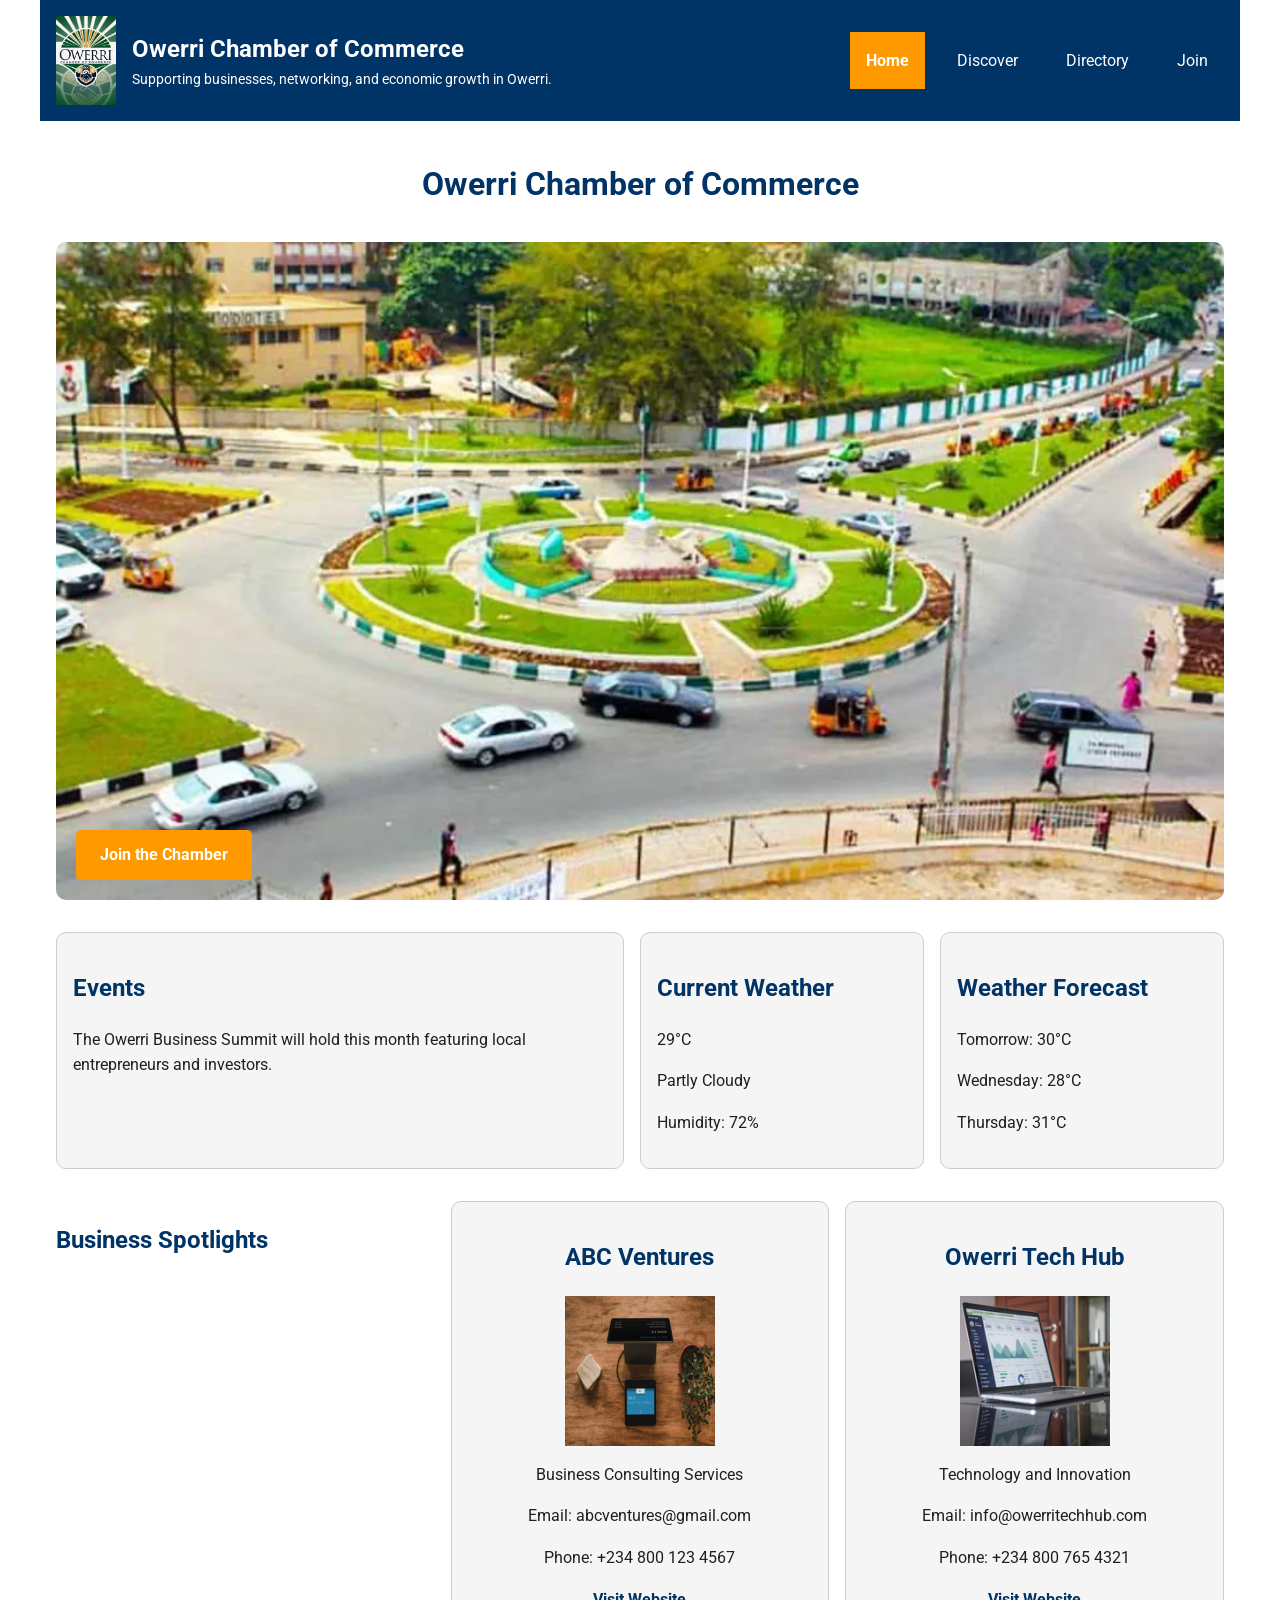
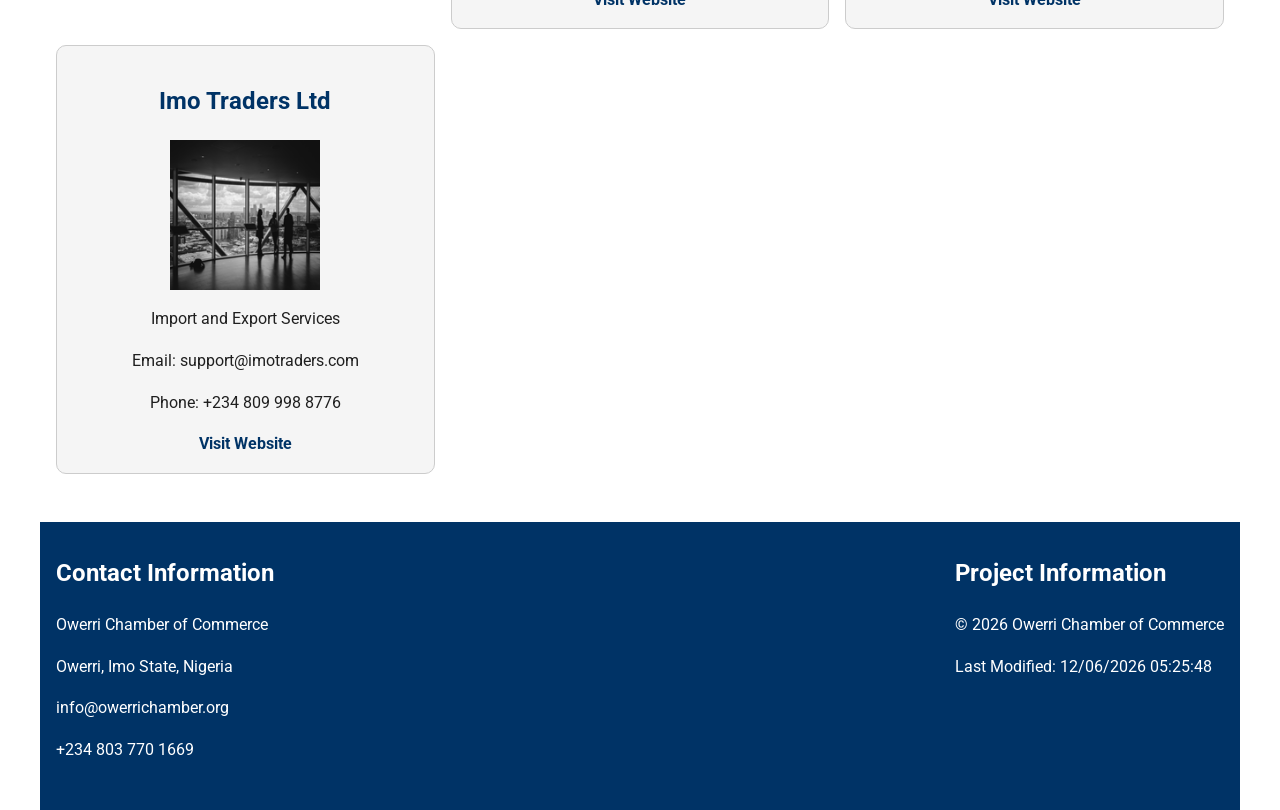
==== chamber/index.html @ b7be97dc "file and folder position changed" ====
<!DOCTYPE html>
<html lang="en">

<head>
    <meta charset="UTF-8">

    <meta
        name="viewport"
        content="width=device-width, initial-scale=1.0"
    >

    <title>Owerri Chamber of Commerce</title>

    <meta
        name="description"
        content="Owerri Chamber of Commerce promoting local businesses, networking opportunities, economic growth, and community development in Owerri, Imo State, Nigeria."
    >

    <meta
        name="author"
        content="Chisomaga Chiwuikem Eke"
    >

    <meta
        property="og:title"
        content="Owerri Chamber of Commerce"
    >

    <meta
        property="og:type"
        content="website"
    >

    <meta
        property="og:image"
        content="https://somaga25.github.io/wdd231/owerri-chamber/images/hero-large.webp"
    >

    <meta
        property="og:url"
        content="https://somaga25.github.io/wdd231/owerri-chamber/"
    >

    <meta
        property="og:description"
        content="Promoting business growth and community development in Owerri."
    >

    <link
        rel="icon"
        href="images/favicon.svg"
    >

    <link
        rel="preconnect"
        href="https://fonts.googleapis.com"
    >

    <link
        rel="preconnect"
        href="https://fonts.gstatic.com"
        crossorigin
    >

    <link
        href="https://fonts.googleapis.com/css2?family=Roboto:wght@300;400;500;700&display=swap"
        rel="stylesheet"
    >

    <link
        rel="stylesheet"
        href="styles/normalize.css"
    >

    <link
        rel="stylesheet"
        href="styles/small.css"
    >

    <link
        rel="stylesheet"
        href="styles/larger.css"
    >

    <script
        src="scripts/navigation.js"
        defer
    ></script>

    <script
        src="scripts/date.js"
        defer
    ></script>

</head>

<body>

    <header>

        <div class="branding">

            <img
                src="images/logo.webp"
                alt="Owerri Chamber of Commerce Logo"
                width="60"
                height="60"
            >

            <div>

                <span class="site-name">
                    Owerri Chamber of Commerce
                </span>

                <span class="site-purpose">
                    Supporting businesses, networking, and economic growth in Owerri.
                </span>

            </div>

        </div>

        <!-- MOBILE NAVIGATION BUTTON -->
        <button
            id="menu"
            aria-label="Open navigation menu"
            aria-expanded="false"
        >
            ☰
        </button>

        <!-- NAVIGATION -->
        <nav aria-label="Primary Navigation">

            <ul class="navigation">

                <li>
                    <a
                        href="index.html"
                        class="active"
                    >
                        Home
                    </a>
                </li>

                <li>
                    <a href="discover.html">
                        Discover
                    </a>
                </li>

                <li>
                    <a href="directory.html">
                        Directory
                    </a>
                </li>

                <li>
                    <a href="join.html">
                        Join
                    </a>
                </li>

            </ul>

        </nav>

    </header>

    <main>

        <h1>Owerri Chamber of Commerce</h1>

        <section class="hero">

            <h2 class="visually-hidden">
                Hero Banner
            </h2>

            <picture>

                <source
                    srcset="images/hero-large.webp"
                    media="(min-width: 768px)"
                >

                <img
                    src="images/hero-small.jpg"
                    alt="Aerial view of Owerri city"
                    width="1200"
                    height="600"
                    loading="eager"
                >

            </picture>

            <a
                href="join.html"
                class="cta-button"
            >
                Join the Chamber
            </a>

        </section>

        <!-- COMMUNITY INFORMATION -->
        <section class="home-grid">

            <h2 class="visually-hidden">
                Community Information
            </h2>

            <!-- EVENTS -->
            <section class="card events">

                <h2>Events</h2>

                <p>
                    The Owerri Business Summit will hold this month featuring local entrepreneurs and investors.
                </p>

            </section>

            <!-- CURRENT WEATHER -->
            <section class="card weather">

                <h2>Current Weather</h2>

                <p>29°C</p>

                <p>Partly Cloudy</p>

                <p>Humidity: 72%</p>

            </section>

            <!-- WEATHER FORECAST -->
            <section class="card forecast">

                <h2>Weather Forecast</h2>

                <p>Tomorrow: 30°C</p>

                <p>Wednesday: 28°C</p>

                <p>Thursday: 31°C</p>

            </section>

        </section>

        <!-- BUSINESS SPOTLIGHTS -->
        <section class="spotlights">

            <h2>Business Spotlights</h2>

            <!-- BUSINESS 1 -->
            <section class="business-card">

                <h2>ABC Ventures</h2>

                <img
                    src="images/business1.webp"
                    alt="ABC Ventures logo"
                    width="150"
                    height="150"
                    loading="lazy"
                >

                <p>Business Consulting Services</p>

                <p>Email: abcventures@gmail.com</p>

                <p>Phone: +234 800 123 4567</p>

                <a
                    href="https://example.com"
                    aria-label="Visit ABC Ventures website"
                >
                    Visit Website
                </a>

            </section>

            <!-- BUSINESS 2 -->
            <section class="business-card">

                <h2>Owerri Tech Hub</h2>

                <img
                    src="images/business2.webp"
                    alt="Owerri Tech Hub logo"
                    width="150"
                    height="150"
                    loading="lazy"
                >

                <p>Technology and Innovation</p>

                <p>Email: info@owerritechhub.com</p>

                <p>Phone: +234 800 765 4321</p>

                <a
                    href="https://example.com"
                    aria-label="Visit Owerri Tech Hub website"
                >
                    Visit Website
                </a>

            </section>

            <!-- BUSINESS 3 -->
            <section class="business-card">

                <h2>Imo Traders Ltd</h2>

                <img
                    src="images/business3.webp"
                    alt="Imo Traders Limited logo"
                    width="150"
                    height="150"
                    loading="lazy"
                >

                <p>Import and Export Services</p>

                <p>Email: support@imotraders.com</p>

                <p>Phone: +234 809 998 8776</p>

                <a
                    href="https://example.com"
                    aria-label="Visit Imo Traders Limited website"
                >
                    Visit Website
                </a>

            </section>

        </section>

    </main>

    <!-- FOOTER -->
    <footer>

        <div class="footer-left">

            <h2>Contact Information</h2>

            <p>Owerri Chamber of Commerce</p>

            <p>Owerri, Imo State, Nigeria</p>

            <p>info@owerrichamber.org</p>

            <p>+234 803 770 1669</p>

        </div>

        <div class="footer-right">

            <h2>Project Information</h2>

            <p>
                &copy;
                <span id="currentyear"></span>
                Owerri Chamber of Commerce
            </p>

            <p id="lastModified"></p>

        </div>

    </footer>

</body>

</html>
---- chamber/styles/small.css ----
:root {
    --primary-color: #003366;
    --secondary-color: #f5f5f5;
    --accent-color: #ff9900;
    --text-color: #1f1f1f;
    --white: #ffffff;
    --border-color: #cccccc;
    --max-width: 1200px;
}

* {
    box-sizing: border-box;
}

body {
    margin: 0;
    font-family: 'Roboto', sans-serif;
    color: var(--text-color);
    background-color: var(--white);
    line-height: 1.6;
}

img {
    max-width: 100%;
    height: auto;
    display: block;
}

header,
main,
footer {
    max-width: var(--max-width);
    margin: 0 auto;
}

/* ---------- HEADER ---------- */

header {
    background-color: var(--primary-color);
    color: var(--white);
    padding: 1rem;
}

.branding {
    display: flex;
    align-items: center;
    gap: 1rem;
}

.site-name {
    display: block;
    font-size: 1.5rem;
    font-weight: 700;
}

.site-purpose {
    display: block;
    font-size: 0.9rem;
}

/* ---------- NAVIGATION ---------- */

#menu {
    border: 0;
    background-color: var(--accent-color);
    color: var(--white);
    padding: 0.5rem 1rem;
    font-size: 1.5rem;
    cursor: pointer;
    border-radius: 5px;
    margin-top: 1rem;
}

.navigation {
    display: none;
    list-style: none;
    padding: 0;
    margin: 1rem 0 0;
}

.navigation.open {
    display: block;
}

.navigation li {
    margin: 0;
}

.navigation a {
    display: block;
    padding: 1rem;
    text-decoration: none;
    color: var(--white);
    border-bottom: 1px solid rgba(255, 255, 255, 0.2);
}

.navigation a:hover {
    background-color: var(--accent-color);
}

.navigation .active {
    background-color: var(--accent-color);
    font-weight: 700;
}

/* ---------- MAIN ---------- */

main {
    padding: 1rem;
}

h1,
h2,
h3 {
    color: var(--primary-color);
}

h1 {
    text-align: center;
    margin-bottom: 2rem;
}

/* ---------- HERO ---------- */

.hero {
    position: relative;
    margin-bottom: 2rem;
}

.hero img {
    border-radius: 10px;
}

.cta-button {
    position: absolute;
    bottom: 20px;
    left: 20px;
    background-color: var(--accent-color);
    color: var(--white);
    padding: 0.75rem 1.5rem;
    text-decoration: none;
    border-radius: 5px;
    font-weight: 700;
}

.cta-button:hover {
    background-color: var(--primary-color);
}

/* ---------- HOME GRID ---------- */

.home-grid {
    display: grid;
    grid-template-columns: 1fr;
    gap: 1rem;
    margin-bottom: 2rem;
}

.card {
    background-color: var(--secondary-color);
    border: 1px solid var(--border-color);
    border-radius: 10px;
    padding: 1rem;
}

/* ---------- SPOTLIGHTS ---------- */

.spotlights {
    display: grid;
    grid-template-columns: 1fr;
    gap: 1rem;
}

.business-card {
    background-color: var(--secondary-color);
    border: 1px solid var(--border-color);
    border-radius: 10px;
    padding: 1rem;
    text-align: center;
}

.business-card img {
    margin: 0 auto 1rem;
}

.business-card a {
    color: var(--primary-color);
    font-weight: 700;
    text-decoration: none;
}

.business-card a:hover {
    color: var(--accent-color);
}

/* ---------- DIRECTORY MENU ---------- */

.menu {
    margin: 1rem 0;
    text-align: center;
}

.menu button {
    padding: 0.75rem 1rem;
    margin: 0.5rem;
    border: none;
    background-color: var(--primary-color);
    color: var(--white);
    cursor: pointer;
    border-radius: 5px;
    font-weight: 700;
}

.menu button:hover {
    background-color: var(--accent-color);
}

/* ---------- GRID VIEW ---------- */

.grid {
    display: grid;
    grid-template-columns: 1fr;
    gap: 1rem;
}

.grid section {
    background-color: var(--secondary-color);
    border: 1px solid var(--border-color);
    border-radius: 10px;
    padding: 1rem;
    text-align: center;
}

.grid img {
    width: 100%;
    max-width: 200px;
    margin: 0 auto;
}

/* ---------- LIST VIEW ---------- */

.list {
    display: flex;
    flex-direction: column;
}

.list section {
    display: grid;
    grid-template-columns: 1fr;
    padding: 1rem;
    border-bottom: 1px solid var(--border-color);
    background-color: var(--secondary-color);
}

.list section img {
    display: none;
}

/* ---------- FOOTER ---------- */

footer {
    background-color: var(--primary-color);
    color: var(--white);
    padding: 2rem 1rem;
    margin-top: 2rem;
}

.footer-left,
.footer-right {
    margin-bottom: 1rem;
}

footer h2 {
    color: var(--white);
    margin-top: 0;
}

/* ---------- ACCESSIBILITY ---------- */

.visually-hidden {
    position: absolute;
    left: -9999px;
}
---- chamber/styles/larger.css ----
@media only screen and (min-width: 768px) {

    /* ---------- HEADER ---------- */

    header {
        display: flex;
        justify-content: space-between;
        align-items: center;
    }

    #menu {
        display: none;
    }

    .navigation {
        display: flex;
        gap: 1rem;
        margin: 0;
    }

    .navigation li {
        margin: 0;
    }

    .navigation a {
        border: none;
    }

    /* ---------- HOME GRID ---------- */

    .home-grid {
        grid-template-columns: 2fr 1fr 1fr;
    }

    /* ---------- SPOTLIGHTS ---------- */

    .spotlights {
        grid-template-columns: repeat(3, 1fr);
    }

    /* ---------- DIRECTORY GRID ---------- */

    .grid {
        grid-template-columns: repeat(3, 1fr);
    }

    /* ---------- DIRECTORY LIST ---------- */

    .list section {
        grid-template-columns: 2fr 2fr 1fr 1fr;
        align-items: center;
    }

    /* ---------- FOOTER ---------- */

    footer {
        display: flex;
        justify-content: space-between;
    }

    .footer-left,
    .footer-right {
        margin-bottom: 0;
    }

}
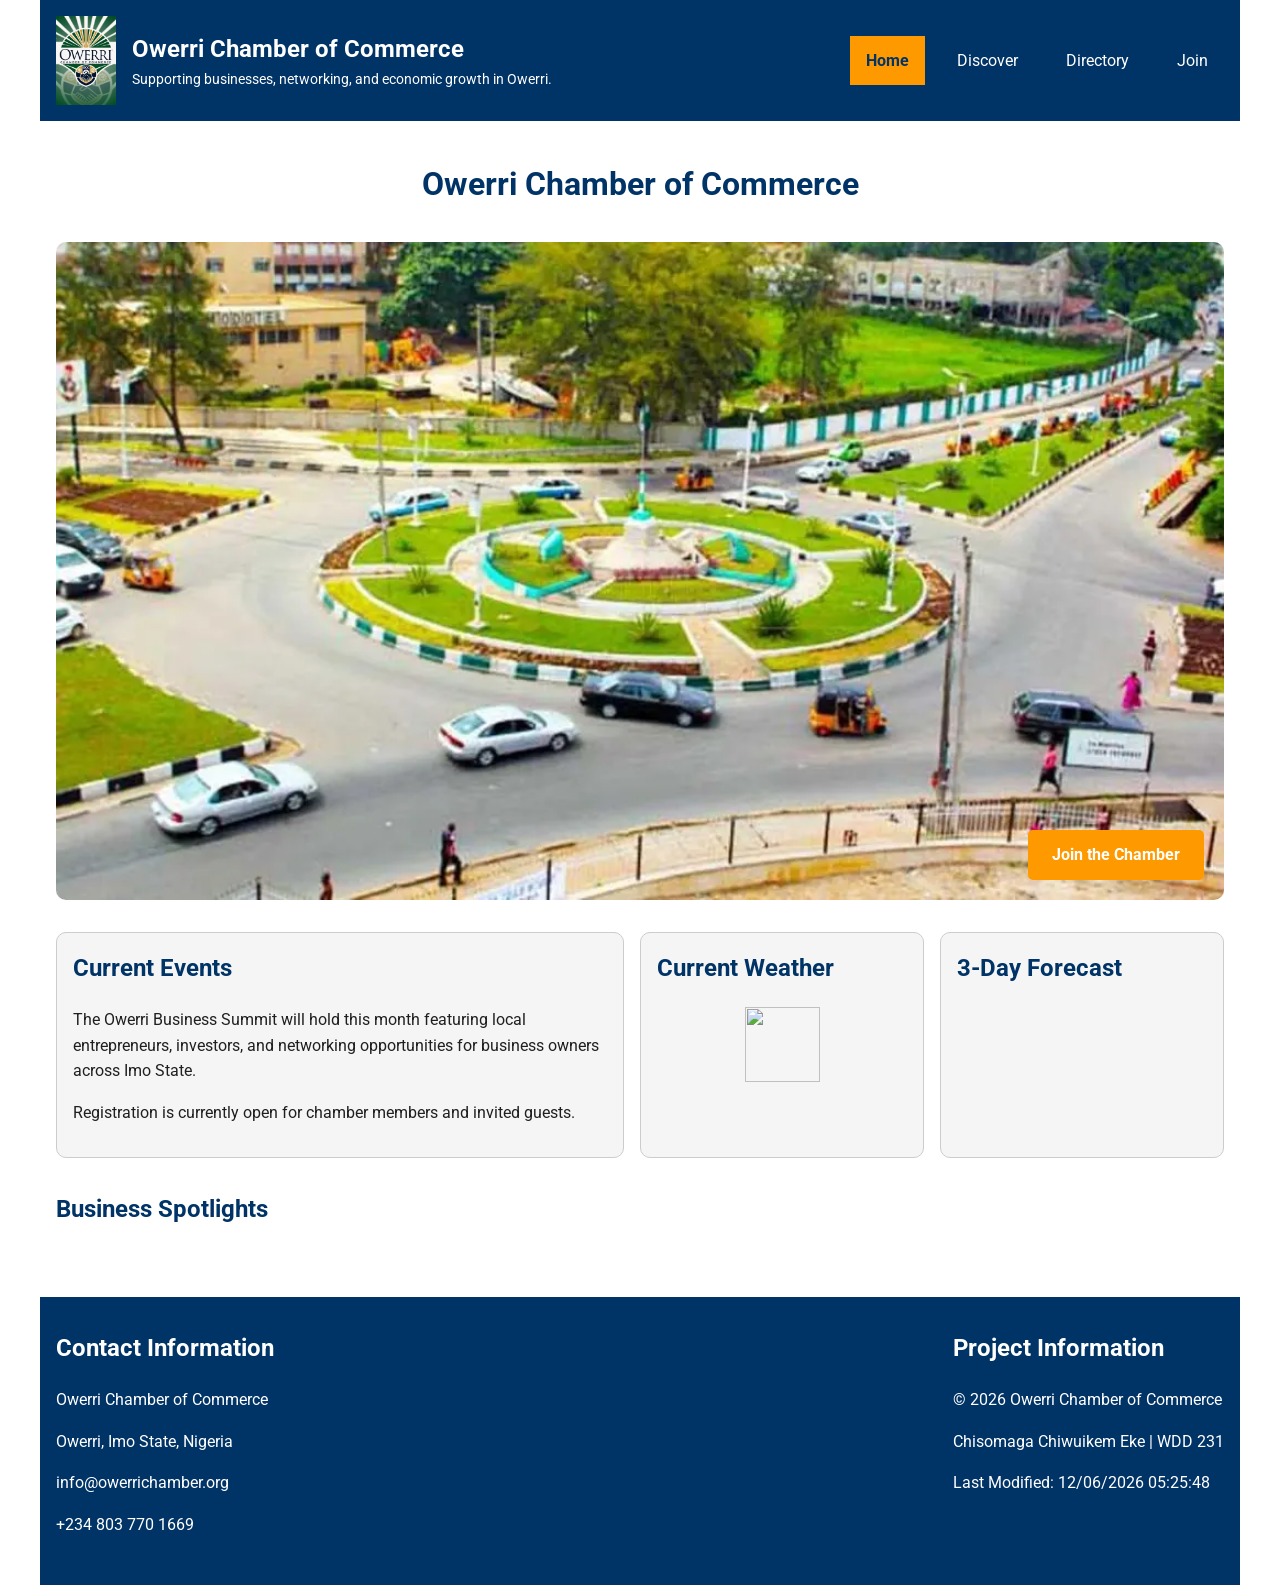
==== commit 052bc48c: "improvements on index.html" ====
--- a/chamber/index.html
+++ b/chamber/index.html
@@ -2,6 +2,7 @@
 <html lang="en">
 
 <head>
+
     <meta charset="UTF-8">
 
     <meta
@@ -9,7 +10,11 @@
         content="width=device-width, initial-scale=1.0"
     >
 
-    <title>Owerri Chamber of Commerce</title>
+    <title>
+        Owerri Chamber of Commerce
+    </title>
+
+    <!-- META -->
 
     <meta
         name="description"
@@ -21,6 +26,8 @@
         content="Chisomaga Chiwuikem Eke"
     >
 
+    <!-- OPEN GRAPH META -->
+
     <meta
         property="og:title"
         content="Owerri Chamber of Commerce"
@@ -33,12 +40,12 @@
 
     <meta
         property="og:image"
-        content="https://somaga25.github.io/wdd231/owerri-chamber/images/hero-large.webp"
+        content="https://somaga25.github.io/wdd231/chamber/images/hero-large.webp"
     >
 
     <meta
         property="og:url"
-        content="https://somaga25.github.io/wdd231/owerri-chamber/"
+        content="https://somaga25.github.io/wdd231/chamber/"
     >
 
     <meta
@@ -46,10 +53,14 @@
         content="Promoting business growth and community development in Owerri."
     >
 
+    <!-- FAVICON -->
+
     <link
         rel="icon"
-        href="images/favicon.svg"
-    >
+        href="images/favicon.ico"
+    >
+
+    <!-- GOOGLE FONTS -->
 
     <link
         rel="preconnect"
@@ -67,6 +78,8 @@
         rel="stylesheet"
     >
 
+    <!-- CSS -->
+
     <link
         rel="stylesheet"
         href="styles/normalize.css"
@@ -81,6 +94,8 @@
         rel="stylesheet"
         href="styles/larger.css"
     >
+
+    <!-- JAVASCRIPT -->
 
     <script
         src="scripts/navigation.js"
@@ -92,9 +107,21 @@
         defer
     ></script>
 
+    <script
+        src="scripts/weather.js"
+        defer
+    ></script>
+
+    <script
+        src="scripts/spotlights.js"
+        defer
+    ></script>
+
 </head>
 
 <body>
+
+    <!-- HEADER -->
 
     <header>
 
@@ -122,6 +149,7 @@
         </div>
 
         <!-- MOBILE NAVIGATION BUTTON -->
+
         <button
             id="menu"
             aria-label="Open navigation menu"
@@ -131,6 +159,7 @@
         </button>
 
         <!-- NAVIGATION -->
+
         <nav aria-label="Primary Navigation">
 
             <ul class="navigation">
@@ -168,9 +197,13 @@
 
     </header>
 
+    <!-- MAIN -->
+
     <main>
 
         <h1>Owerri Chamber of Commerce</h1>
+
+        <!-- HERO SECTION -->
 
         <section class="hero">
 
@@ -204,7 +237,8 @@
 
         </section>
 
-        <!-- COMMUNITY INFORMATION -->
+        <!-- HOME GRID -->
+
         <section class="home-grid">
 
             <h2 class="visually-hidden">
@@ -212,138 +246,76 @@
             </h2>
 
             <!-- EVENTS -->
+
             <section class="card events">
 
-                <h2>Events</h2>
+                <h2>Current Events</h2>
 
                 <p>
-                    The Owerri Business Summit will hold this month featuring local entrepreneurs and investors.
+                    The Owerri Business Summit will hold this month featuring local entrepreneurs, investors, and networking opportunities for business owners across Imo State.
                 </p>
 
+                <p>
+                    Registration is currently open for chamber members and invited guests.
+                </p>
+
             </section>
 
             <!-- CURRENT WEATHER -->
+
             <section class="card weather">
 
                 <h2>Current Weather</h2>
 
-                <p>29°C</p>
-
-                <p>Partly Cloudy</p>
-
-                <p>Humidity: 72%</p>
+                <p id="current-temp"></p>
+
+                <figure>
+
+                    <img
+                        id="weather-icon"
+                        src=""
+                        alt=""
+                        loading="lazy"
+                    >
+
+                    <figcaption id="weather-desc"></figcaption>
+
+                </figure>
+
+                <p id="humidity"></p>
 
             </section>
 
             <!-- WEATHER FORECAST -->
+
             <section class="card forecast">
 
-                <h2>Weather Forecast</h2>
-
-                <p>Tomorrow: 30°C</p>
-
-                <p>Wednesday: 28°C</p>
-
-                <p>Thursday: 31°C</p>
+                <h2>3-Day Forecast</h2>
+
+                <p id="day1"></p>
+
+                <p id="day2"></p>
+
+                <p id="day3"></p>
 
             </section>
 
         </section>
 
         <!-- BUSINESS SPOTLIGHTS -->
+
         <section class="spotlights">
 
             <h2>Business Spotlights</h2>
 
-            <!-- BUSINESS 1 -->
-            <section class="business-card">
-
-                <h2>ABC Ventures</h2>
-
-                <img
-                    src="images/business1.webp"
-                    alt="ABC Ventures logo"
-                    width="150"
-                    height="150"
-                    loading="lazy"
-                >
-
-                <p>Business Consulting Services</p>
-
-                <p>Email: abcventures@gmail.com</p>
-
-                <p>Phone: +234 800 123 4567</p>
-
-                <a
-                    href="https://example.com"
-                    aria-label="Visit ABC Ventures website"
-                >
-                    Visit Website
-                </a>
-
-            </section>
-
-            <!-- BUSINESS 2 -->
-            <section class="business-card">
-
-                <h2>Owerri Tech Hub</h2>
-
-                <img
-                    src="images/business2.webp"
-                    alt="Owerri Tech Hub logo"
-                    width="150"
-                    height="150"
-                    loading="lazy"
-                >
-
-                <p>Technology and Innovation</p>
-
-                <p>Email: info@owerritechhub.com</p>
-
-                <p>Phone: +234 800 765 4321</p>
-
-                <a
-                    href="https://example.com"
-                    aria-label="Visit Owerri Tech Hub website"
-                >
-                    Visit Website
-                </a>
-
-            </section>
-
-            <!-- BUSINESS 3 -->
-            <section class="business-card">
-
-                <h2>Imo Traders Ltd</h2>
-
-                <img
-                    src="images/business3.webp"
-                    alt="Imo Traders Limited logo"
-                    width="150"
-                    height="150"
-                    loading="lazy"
-                >
-
-                <p>Import and Export Services</p>
-
-                <p>Email: support@imotraders.com</p>
-
-                <p>Phone: +234 809 998 8776</p>
-
-                <a
-                    href="https://example.com"
-                    aria-label="Visit Imo Traders Limited website"
-                >
-                    Visit Website
-                </a>
-
-            </section>
+            <div id="spotlight-container"></div>
 
         </section>
 
     </main>
 
     <!-- FOOTER -->
+
     <footer>
 
         <div class="footer-left">
@@ -370,6 +342,10 @@
                 Owerri Chamber of Commerce
             </p>
 
+            <p>
+                Chisomaga Chiwuikem Eke | WDD 231
+            </p>
+
             <p id="lastModified"></p>
 
         </div>
--- a/chamber/styles/small.css
+++ b/chamber/styles/small.css
@@ -4,6 +4,7 @@
     --accent-color: #ff9900;
     --text-color: #1f1f1f;
     --white: #ffffff;
+    --black: #000000;
     --border-color: #cccccc;
     --max-width: 1200px;
 }
@@ -63,7 +64,7 @@
 #menu {
     border: 0;
     background-color: var(--accent-color);
-    color: var(--white);
+    color: var(--primary-color);
     padding: 0.5rem 1rem;
     font-size: 1.5rem;
     cursor: pointer;
@@ -100,6 +101,7 @@
 
 .navigation .active {
     background-color: var(--accent-color);
+    color: var(--primary-color);
     font-weight: 700;
 }
 
@@ -134,7 +136,7 @@
 .cta-button {
     position: absolute;
     bottom: 20px;
-    left: 20px;
+    right: 20px;
     background-color: var(--accent-color);
     color: var(--white);
     padding: 0.75rem 1.5rem;
@@ -161,17 +163,55 @@
     border: 1px solid var(--border-color);
     border-radius: 10px;
     padding: 1rem;
+    min-height: 220px;
+}
+
+.card h2 {
+    margin-top: 0;
+}
+
+/* ---------- WEATHER ---------- */
+
+.weather figure {
+    margin: 0;
+    text-align: center;
+}
+
+.weather img {
+    width: 75px;
+    height: 75px;
+    margin: 0 auto;
+}
+
+.weather figcaption {
+    text-transform: capitalize;
+    font-weight: 500;
+}
+
+#humidity {
+    margin-top: 0.5rem;
+}
+
+/* ---------- FORECAST ---------- */
+
+.forecast p {
+    margin: 0.5rem 0;
+    font-weight: 500;
 }
 
 /* ---------- SPOTLIGHTS ---------- */
 
 .spotlights {
+    margin-top: 2rem;
+}
+
+#spotlight-container {
     display: grid;
     grid-template-columns: 1fr;
     gap: 1rem;
 }
 
-.business-card {
+.spotlight-card {
     background-color: var(--secondary-color);
     border: 1px solid var(--border-color);
     border-radius: 10px;
@@ -179,17 +219,22 @@
     text-align: center;
 }
 
-.business-card img {
+.spotlight-card img {
+    max-width: 150px;
     margin: 0 auto 1rem;
 }
 
-.business-card a {
+.spotlight-card h3 {
+    margin-top: 0;
+}
+
+.spotlight-card a {
     color: var(--primary-color);
     font-weight: 700;
     text-decoration: none;
 }
 
-.business-card a:hover {
+.spotlight-card a:hover {
     color: var(--accent-color);
 }
 
@@ -252,6 +297,10 @@
     background-color: var(--secondary-color);
 }
 
+.list section:nth-child(even) {
+    background-color: #eeeeee;
+}
+
 .list section img {
     display: none;
 }
--- a/chamber/styles/larger.css
+++ b/chamber/styles/larger.css
@@ -24,6 +24,7 @@
 
     .navigation a {
         border: none;
+        padding: 0.75rem 1rem;
     }
 
     /* ---------- HOME GRID ---------- */
@@ -34,7 +35,7 @@
 
     /* ---------- SPOTLIGHTS ---------- */
 
-    .spotlights {
+    #spotlight-container {
         grid-template-columns: repeat(3, 1fr);
     }
 
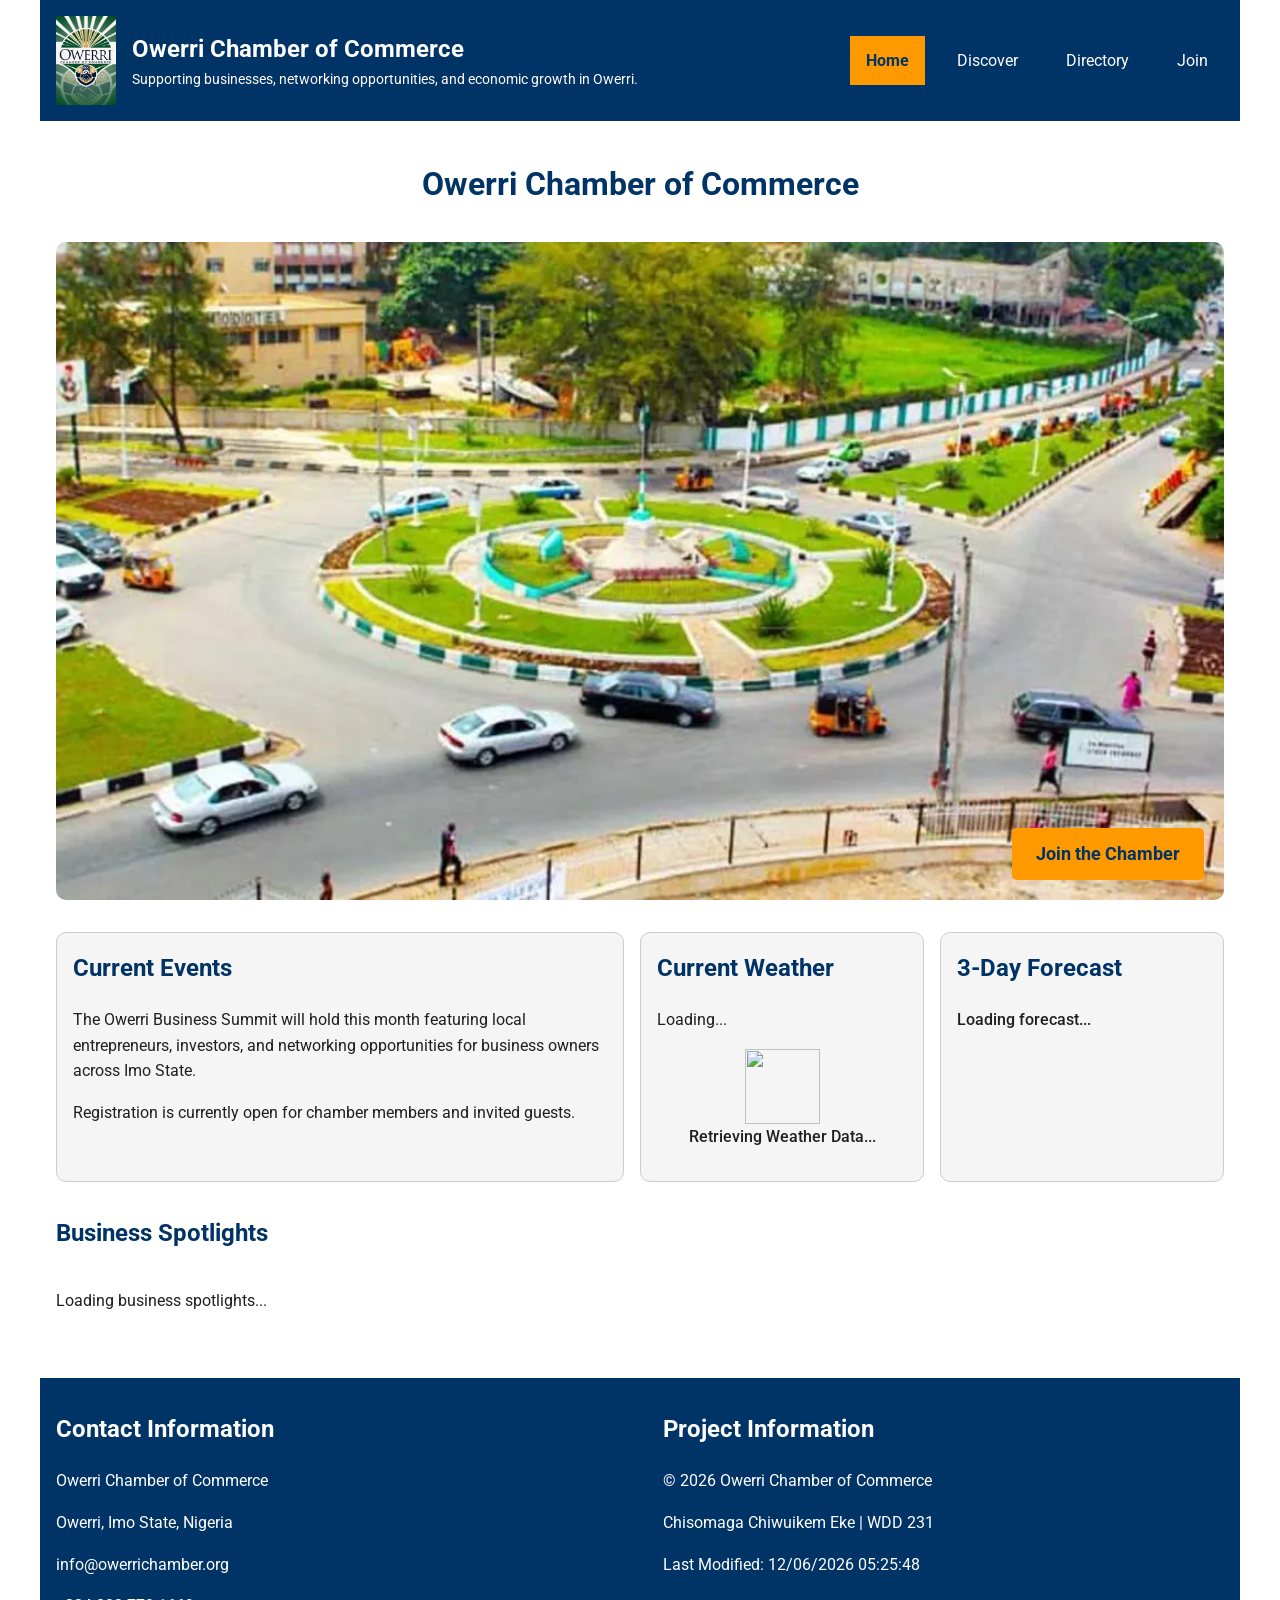
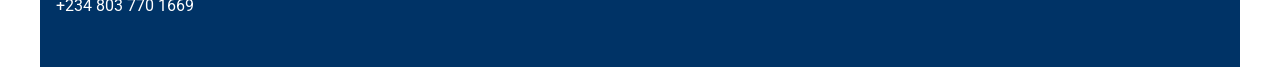
==== commit df4a8a0e: "corrections" ====
--- a/chamber/index.html
+++ b/chamber/index.html
@@ -11,7 +11,7 @@
     >
 
     <title>
-        Owerri Chamber of Commerce
+        Home | Owerri Chamber of Commerce
     </title>
 
     <!-- META -->
@@ -30,7 +30,7 @@
 
     <meta
         property="og:title"
-        content="Owerri Chamber of Commerce"
+        content="Owerri Chamber of Commerce | Business Growth and Community Development"
     >
 
     <meta
@@ -50,7 +50,7 @@
 
     <meta
         property="og:description"
-        content="Promoting business growth and community development in Owerri."
+        content="Connecting businesses, fostering economic growth, and strengthening the local business community in Owerri, Imo State."
     >
 
     <!-- FAVICON -->
@@ -141,14 +141,14 @@
                 </span>
 
                 <span class="site-purpose">
-                    Supporting businesses, networking, and economic growth in Owerri.
+                    Supporting businesses, networking opportunities, and economic growth in Owerri.
                 </span>
 
             </div>
 
         </div>
 
-        <!-- MOBILE NAVIGATION BUTTON -->
+        <!-- MOBILE MENU -->
 
         <button
             id="menu"
@@ -261,13 +261,15 @@
 
             </section>
 
-            <!-- CURRENT WEATHER -->
+            <!-- WEATHER -->
 
             <section class="card weather">
 
                 <h2>Current Weather</h2>
 
-                <p id="current-temp"></p>
+                <p id="current-temp">
+                    Loading...
+                </p>
 
                 <figure>
 
@@ -278,7 +280,9 @@
                         loading="lazy"
                     >
 
-                    <figcaption id="weather-desc"></figcaption>
+                    <figcaption id="weather-desc">
+                        Retrieving weather data...
+                    </figcaption>
 
                 </figure>
 
@@ -286,13 +290,15 @@
 
             </section>
 
-            <!-- WEATHER FORECAST -->
+            <!-- FORECAST -->
 
             <section class="card forecast">
 
                 <h2>3-Day Forecast</h2>
 
-                <p id="day1"></p>
+                <p id="day1">
+                    Loading forecast...
+                </p>
 
                 <p id="day2"></p>
 
@@ -308,7 +314,13 @@
 
             <h2>Business Spotlights</h2>
 
-            <div id="spotlight-container"></div>
+            <div id="spotlight-container">
+
+                <p>
+                    Loading business spotlights...
+                </p>
+
+            </div>
 
         </section>
 
@@ -322,13 +334,21 @@
 
             <h2>Contact Information</h2>
 
-            <p>Owerri Chamber of Commerce</p>
-
-            <p>Owerri, Imo State, Nigeria</p>
-
-            <p>info@owerrichamber.org</p>
-
-            <p>+234 803 770 1669</p>
+            <p>
+                Owerri Chamber of Commerce
+            </p>
+
+            <p>
+                Owerri, Imo State, Nigeria
+            </p>
+
+            <p>
+                info@owerrichamber.org
+            </p>
+
+            <p>
+                +234 803 770 1669
+            </p>
 
         </div>
 
--- a/chamber/styles/small.css
+++ b/chamber/styles/small.css
@@ -6,8 +6,11 @@
     --white: #ffffff;
     --black: #000000;
     --border-color: #cccccc;
+    --light-gray: #eeeeee;
     --max-width: 1200px;
 }
+
+/* ---------- GLOBAL ---------- */
 
 * {
     box-sizing: border-box;
@@ -22,9 +25,9 @@
 }
 
 img {
+    display: block;
     max-width: 100%;
     height: auto;
-    display: block;
 }
 
 header,
@@ -62,13 +65,13 @@
 /* ---------- NAVIGATION ---------- */
 
 #menu {
-    border: 0;
+    border: none;
     background-color: var(--accent-color);
     color: var(--primary-color);
     padding: 0.5rem 1rem;
     font-size: 1.5rem;
+    border-radius: 5px;
     cursor: pointer;
-    border-radius: 5px;
     margin-top: 1rem;
 }
 
@@ -92,11 +95,12 @@
     padding: 1rem;
     text-decoration: none;
     color: var(--white);
-    border-bottom: 1px solid rgba(255, 255, 255, 0.2);
+    border-bottom: 1px solid rgb(255 255 255 / 20%);
 }
 
 .navigation a:hover {
     background-color: var(--accent-color);
+    color: var(--primary-color);
 }
 
 .navigation .active {
@@ -137,16 +141,21 @@
     position: absolute;
     bottom: 20px;
     right: 20px;
-    background-color: var(--accent-color);
-    color: var(--white);
+
+    background-color: var(--accent-color);
+    color: var(--primary-color);
+
     padding: 0.75rem 1.5rem;
+
     text-decoration: none;
+    font-weight: 700;
+
     border-radius: 5px;
-    font-weight: 700;
 }
 
 .cta-button:hover {
     background-color: var(--primary-color);
+    color: var(--white);
 }
 
 /* ---------- HOME GRID ---------- */
@@ -238,29 +247,33 @@
     color: var(--accent-color);
 }
 
-/* ---------- DIRECTORY MENU ---------- */
+/* ---------- DIRECTORY CONTROLS ---------- */
 
 .menu {
+    text-align: center;
     margin: 1rem 0;
-    text-align: center;
 }
 
 .menu button {
     padding: 0.75rem 1rem;
     margin: 0.5rem;
+
     border: none;
+    border-radius: 5px;
+
     background-color: var(--primary-color);
     color: var(--white);
+
     cursor: pointer;
-    border-radius: 5px;
     font-weight: 700;
 }
 
 .menu button:hover {
     background-color: var(--accent-color);
-}
-
-/* ---------- GRID VIEW ---------- */
+    color: var(--primary-color);
+}
+
+/* ---------- DIRECTORY GRID ---------- */
 
 .grid {
     display: grid;
@@ -282,7 +295,7 @@
     margin: 0 auto;
 }
 
-/* ---------- LIST VIEW ---------- */
+/* ---------- DIRECTORY LIST ---------- */
 
 .list {
     display: flex;
@@ -298,7 +311,7 @@
 }
 
 .list section:nth-child(even) {
-    background-color: #eeeeee;
+    background-color: var(--light-gray);
 }
 
 .list section img {
@@ -312,16 +325,16 @@
     color: var(--white);
     padding: 2rem 1rem;
     margin-top: 2rem;
+}
+
+footer h2 {
+    color: var(--white);
+    margin-top: 0;
 }
 
 .footer-left,
 .footer-right {
     margin-bottom: 1rem;
-}
-
-footer h2 {
-    color: var(--white);
-    margin-top: 0;
 }
 
 /* ---------- ACCESSIBILITY ---------- */
--- a/chamber/styles/larger.css
+++ b/chamber/styles/larger.css
@@ -27,16 +27,33 @@
         padding: 0.75rem 1rem;
     }
 
-    /* ---------- HOME GRID ---------- */
+    /* ---------- HERO ---------- */
+
+    .cta-button {
+        font-size: 1.1rem;
+    }
+
+    /* ---------- HOME PAGE ---------- */
 
     .home-grid {
         grid-template-columns: 2fr 1fr 1fr;
+        align-items: stretch;
+    }
+
+    .card {
+        height: 100%;
     }
 
     /* ---------- SPOTLIGHTS ---------- */
 
     #spotlight-container {
+        display: grid;
         grid-template-columns: repeat(3, 1fr);
+        gap: 1rem;
+    }
+
+    .spotlight-card {
+        height: 100%;
     }
 
     /* ---------- DIRECTORY GRID ---------- */
@@ -45,11 +62,16 @@
         grid-template-columns: repeat(3, 1fr);
     }
 
+    .grid section {
+        height: 100%;
+    }
+
     /* ---------- DIRECTORY LIST ---------- */
 
     .list section {
         grid-template-columns: 2fr 2fr 1fr 1fr;
         align-items: center;
+        gap: 1rem;
     }
 
     /* ---------- FOOTER ---------- */
@@ -57,11 +79,13 @@
     footer {
         display: flex;
         justify-content: space-between;
+        align-items: flex-start;
     }
 
     .footer-left,
     .footer-right {
         margin-bottom: 0;
+        width: 48%;
     }
 
 }
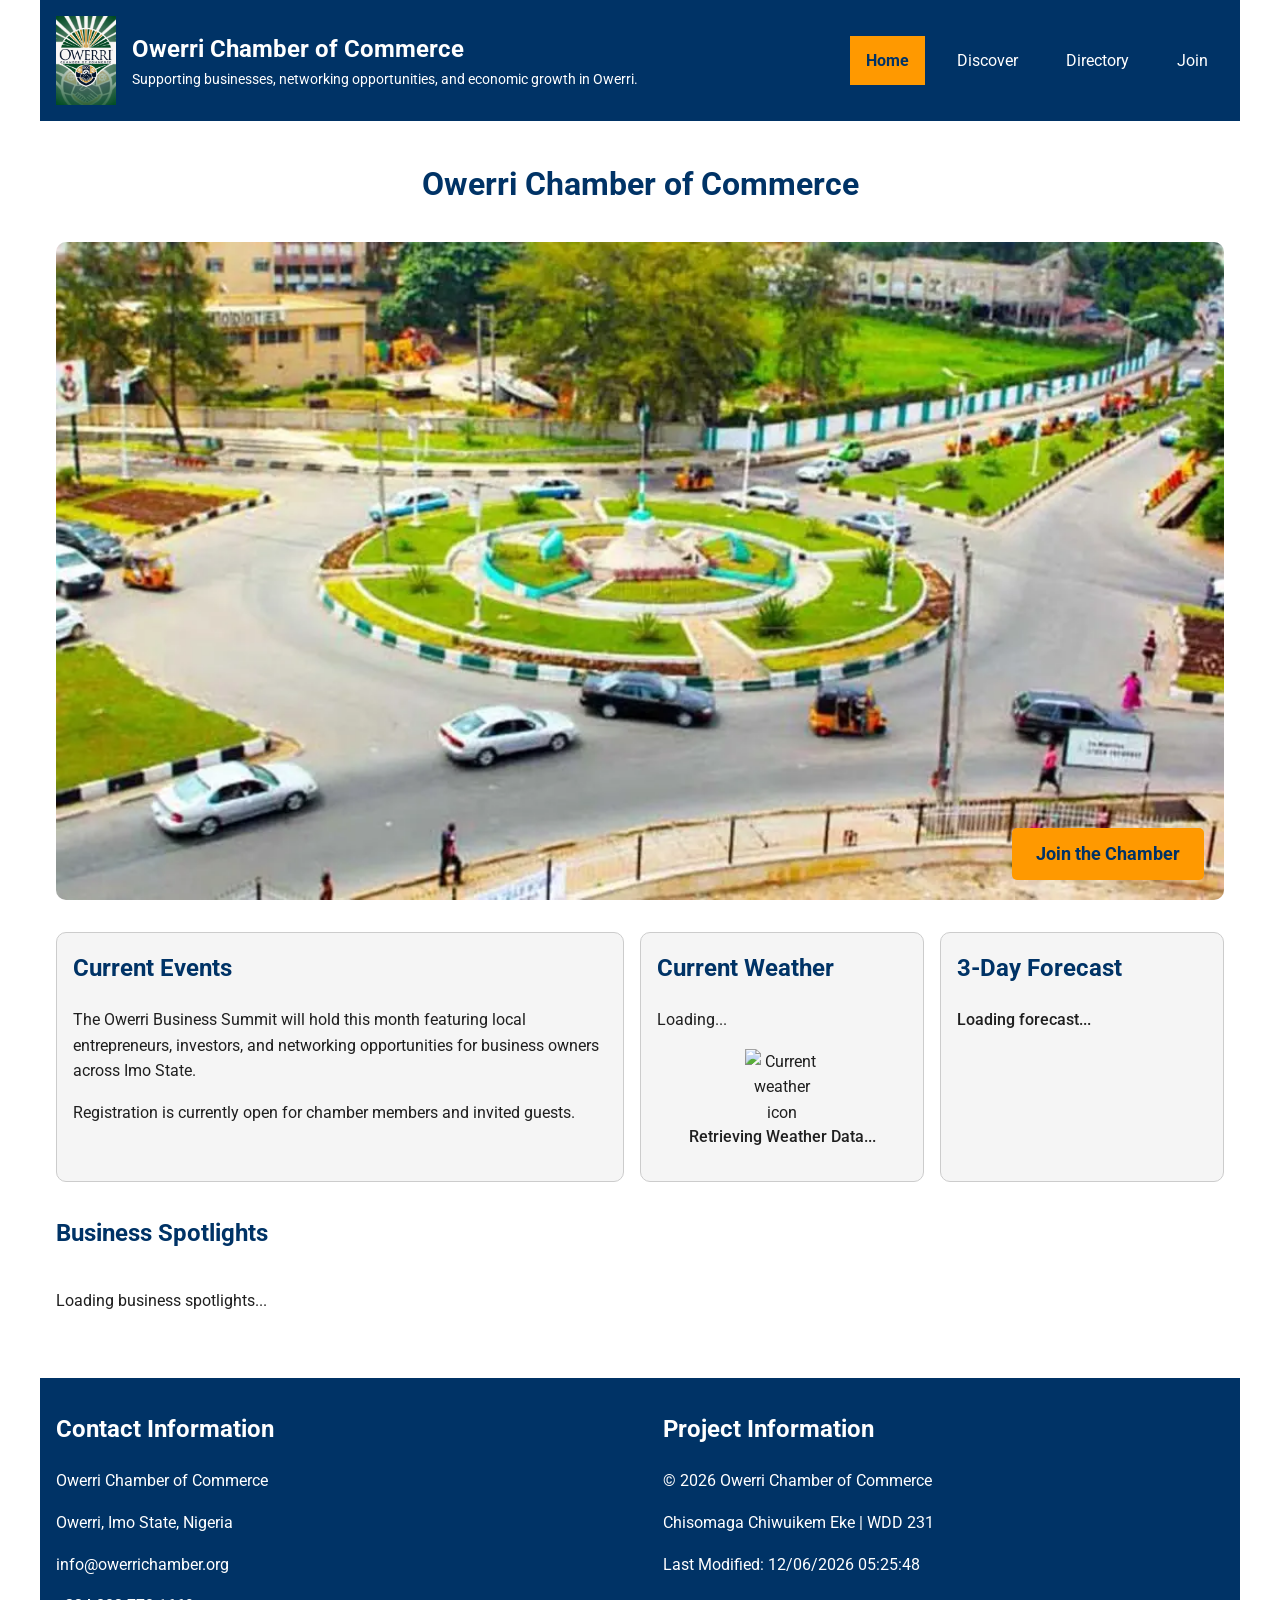
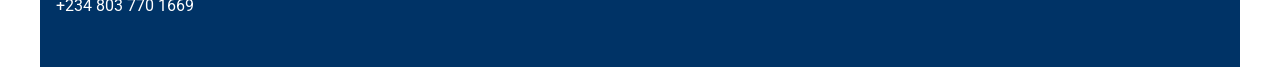
==== commit 4060e55e: "image correction" ====
--- a/chamber/index.html
+++ b/chamber/index.html
@@ -275,9 +275,11 @@
 
                     <img
                         id="weather-icon"
-                        src=""
-                        alt=""
+                        src="https://openweathermap.org/img/w/01d.png"
+                        alt="Current weather icon"
                         loading="lazy"
+                        width="75"
+                        height="75"
                     >
 
                     <figcaption id="weather-desc">
